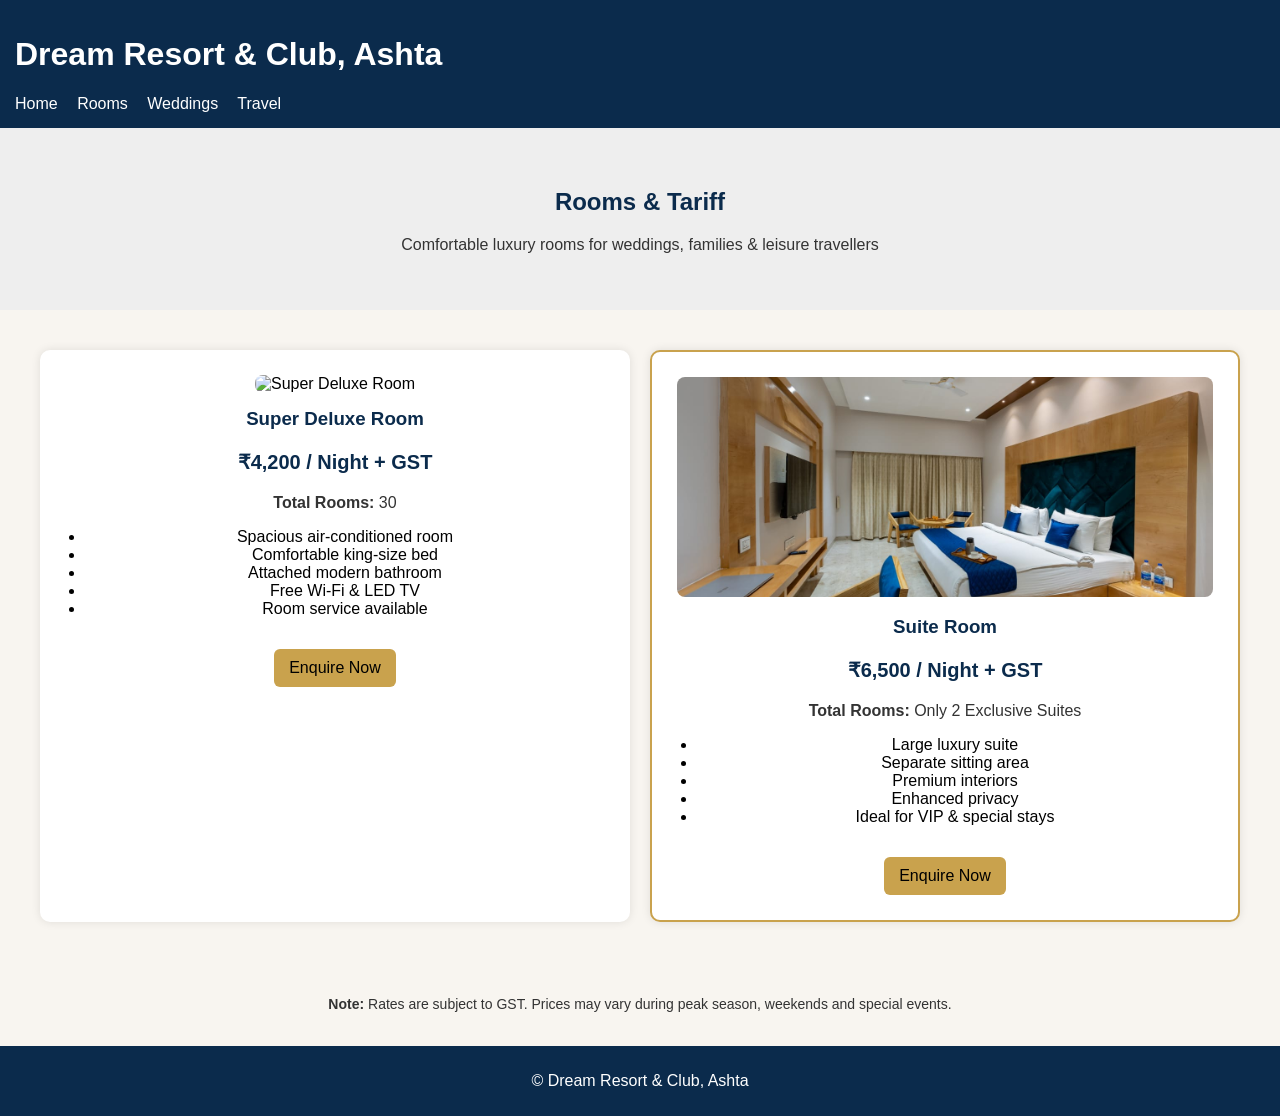
==== rooms.html @ 1f7a646a "Update rooms.html" ====
<!DOCTYPE html>
<html lang="en">

<head>
    <meta charset="UTF-8" />
    <title>Rooms & Tariff | Dream Resort & Club</title>
    <link rel="stylesheet" href="assets/css/style.css" />
</head>

<body>

    <header class="header">
        <h1>Dream Resort & Club, Ashta</h1>
        <nav>
            <a href="index.html">Home</a>
            <a href="rooms.html">Rooms</a>
            <a href="weddings.html">Weddings</a>
            <a href="travel-packages.html">Travel</a>
        </nav>
    </header>

    <section class="page-title">
        <h2>Rooms & Tariff</h2>
        <p>Comfortable luxury rooms for weddings, families & leisure travellers</p>
    </section>

    <section class="rooms-section">

      <!-- Super Deluxe Room -->
<div class="room-card">
  <img src="images/rooms/super-deluxe.jpg" alt="Super Deluxe Room">
  <h3>Super Deluxe Room</h3>
  <p class="price">₹4,200 / Night + GST</p>
  <p><strong>Total Rooms:</strong> 30</p>
  <ul>
    <li>Spacious air-conditioned room</li>
    <li>Comfortable king-size bed</li>
    <li>Attached modern bathroom</li>
    <li>Free Wi-Fi & LED TV</li>
    <li>Room service available</li>
  </ul>
  <a class="btn" href="tel:+919301988004">Enquire Now</a>
</div>

<!-- Suite Room -->
<div class="room-card premium">
    <img src="images/rooms/suite1.jpg" alt="Suite Room">
    <h3>Suite Room</h3>
    <p class="price">₹6,500 / Night + GST</p>
    <p><strong>Total Rooms:</strong> Only 2 Exclusive Suites</p>
    <ul>
        <li>Large luxury suite</li>
        <li>Separate sitting area</li>
        <li>Premium interiors</li>
        <li>Enhanced privacy</li>
        <li>Ideal for VIP & special stays</li>
    </ul>
    <a class="btn" href="tel:+919301988004">Enquire Now</a>
</div> 

    </section>

    <section class="note">
        <p><strong>Note:</strong> Rates are subject to GST. Prices may vary during peak season, weekends and special events.</p>
    </section>

    <footer class="footer">
        <p>© Dream Resort & Club, Ashta</p>
    </footer>

</body>


</html>
---- assets/css/style.css ----
body {
    margin: 0;
    font-family: Arial, sans-serif;
    background: #f8f5f0;
}

.header {
    background: #0b2b4c;
    color: white;
    padding: 15px;
}

.header a {
    color: white;
    margin-right: 15px;
    text-decoration: none;
}

.hero {
    padding: 120px 20px;
    text-align: center;
    color: #fff;

    background-image:
      linear-gradient(rgba(0,0,0,0.55), rgba(0,0,0,0.55)),
      url("../../images/hero.jpg");

    background-size: cover;
    background-position: center;
}

.preview {
    padding: 40px;
    text-align: center;
}

.wedding-section {
    padding: 40px;
    display: grid;
    grid-template-columns: repeat(auto-fit, minmax(300px, 1fr));
    gap: 25px;
}

.wedding-card {
    background: #fff;
    padding: 30px;
    border-radius: 12px;
    box-shadow: 0 0 12px rgba(0, 0, 0, 0.1);
}

.wedding-card.premium {
    border: 2px solid #c9a24d;
}

.contact-cta {
    padding: 30px;
    text-align: center;
    background: #f3f3f3;
}

.card {
    background: white;
    padding: 20px;
    border-radius: 8px;
}

.footer {
    background: #0b2b4c;
    color: white;
    text-align: center;
    padding: 10px;
}

.page-title {
    padding: 40px;
    text-align: center;
    background: #eee;
}

.rooms-section {
    padding: 40px;
    display: grid;
    grid-template-columns: repeat(auto-fit, minmax(280px, 1fr));
    gap: 20px;
}

.room-card {
    background: #fff;
    padding: 25px;
    border-radius: 10px;
    box-shadow: 0 0 10px rgba(0, 0, 0, 0.1);
}

.room-card h3 {
    margin-top: 0;
}

.price {
    font-size: 20px;
    color: #0b2b4c;
    font-weight: bold;
}

.room-card ul {
    padding-left: 20px;
}

.room-card .btn {
    display: inline-block;
    margin-top: 15px;
    background: #c9a24d;
    padding: 10px 15px;
    color: #000;
    text-decoration: none;
    border-radius: 6px;
}

.room-card.premium {
    border: 2px solid #c9a24d;
}

.note {
    padding: 20px;
    text-align: center;
    font-size: 14px;
}

.travel-section {
    padding: 40px;
    display: grid;
    grid-template-columns: repeat(auto-fit, minmax(280px, 1fr));
    gap: 20px;
}

.travel-card {
    background: #fff;
    padding: 25px;
    border-radius: 10px;
    box-shadow: 0 0 10px rgba(0, 0, 0, 0.1);
}

.travel-card.premium {
    border: 2px solid #c9a24d;

}section {
  padding: 60px 20px;
  text-align: center;
}

.subtitle {
  max-width: 800px;
  margin: 10px auto 40px;
  color: #555;
}

.features, .cards {
  display: grid;
  grid-template-columns: repeat(auto-fit, minmax(220px, 1fr));
  gap: 20px;
  max-width: 1100px;
  margin: auto;
}

.feature-box, .card {
  background: #ffffff;
  padding: 25px;
  border-radius: 10px;
  box-shadow: 0 8px 25px rgba(0,0,0,0.08);
}

.rooms-preview,
.wedding-preview {
  background: #f8f8f8;
}

.announcement {
  background: linear-gradient(135deg, #0a1d37, #102c57);
  color: #fff;
}

.contact-cta {
  background: #0a1d37;
  color: #fff;
}

.btn {
  display: inline-block;
  margin-top: 25px;
  padding: 12px 30px;
  background: #0a1d37;
  color: #fff;
  text-decoration: none;
  border-radius: 25px;
}
.room-card img {
  width: 100%;
  height: 220px;
  object-fit: cover;
  border-radius: 8px;
  margin-bottom: 15px;
}
.pool-section {
  background: #f8f8f8;
}

.pool-grid {
  display: grid;
  grid-template-columns: repeat(auto-fit, minmax(240px, 1fr));
  gap: 20px;
  max-width: 1100px;
  margin: auto;
}

.pool-card img {
  width: 100%;
  height: 240px;
  object-fit: cover;
  border-radius: 12px;
  box-shadow: 0 6px 18px rgba(0,0,0,0.12);
}
.lawn-section {
  background: #ffffff;
}

.lawn-grid {
  display: grid;
  grid-template-columns: repeat(auto-fit, minmax(240px, 1fr));
  gap: 20px;
  max-width: 1100px;
  margin: auto;
}

.lawn-grid img {
  width: 100%;
  height: 240px;
  object-fit: cover;
  border-radius: 14px;
  box-shadow: 0 8px 22px rgba(0,0,0,0.15);
  transition: transform 0.3s ease;
}

.lawn-grid img:hover {
  transform: scale(1.05);
}
/* TEXT VISIBILITY FIX */
section h2,
section h3,
section p {
  color: #0b2b4c;
}
/* ===== LUXURY HERO FIX ===== */
.hero {
  padding: 160px 20px;
  text-align: center;
  color: #fff;
  background-image:
    linear-gradient(rgba(0,0,0,0.65), rgba(0,0,0,0.65)),
    url("../../images/hero.jpg");
  background-size: cover;
  background-position: center;
}

.hero h1,
.hero h2,
.hero p {
  color: #ffffff;
  text-shadow: 0 4px 12px rgba(0,0,0,0.6);
}

.hero .btn {
  background: #c9a24d;
  color: #000;
  font-weight: bold;
  margin: 10px;
}
/* ===== TEXT VISIBILITY FIX ===== */
section h2,
section h3 {
  color: #0b2b4c;
}

section p {
  color: #333;
}
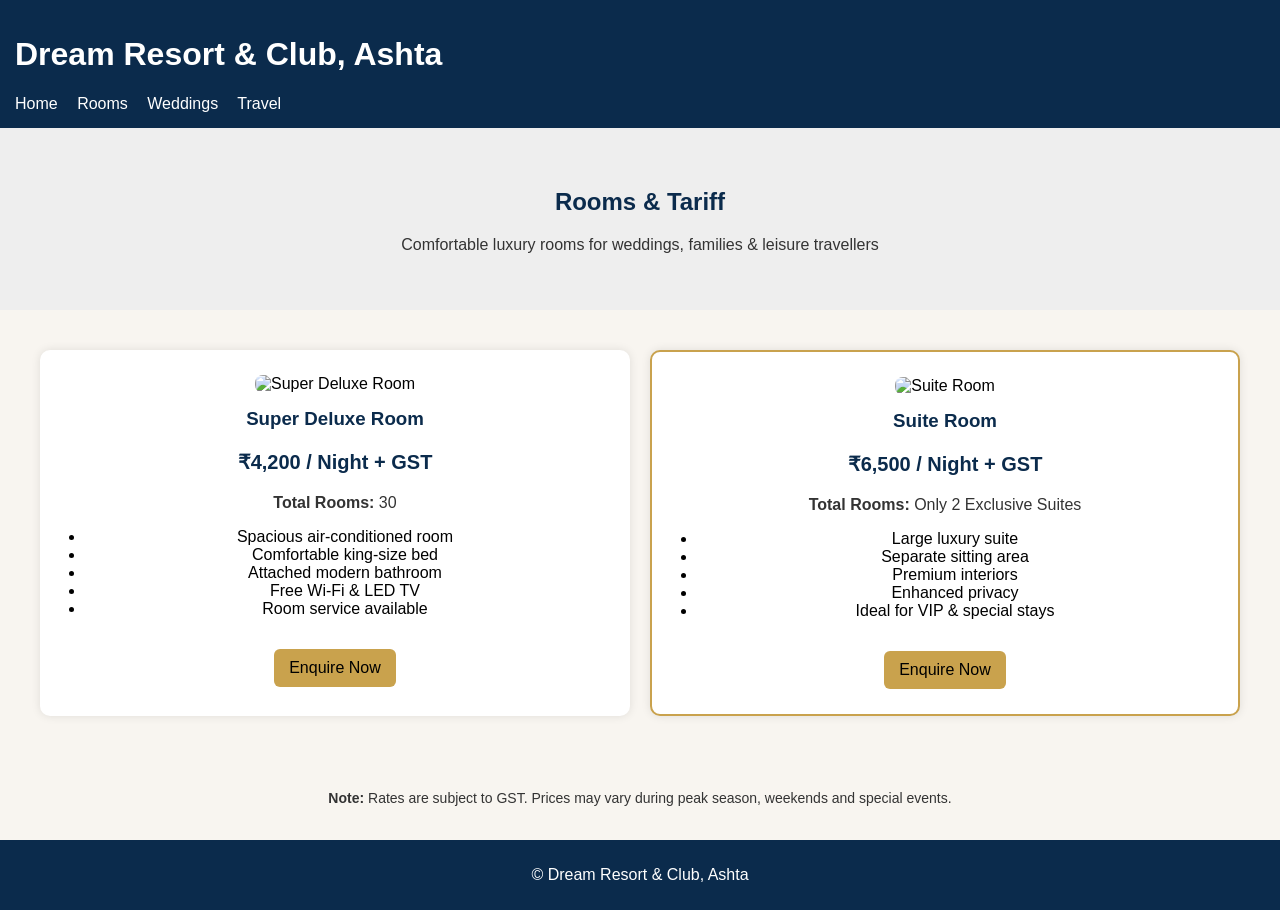
==== commit ad2132f8: "Update rooms.html" ====
--- a/rooms.html
+++ b/rooms.html
@@ -44,19 +44,19 @@
 
 <!-- Suite Room -->
 <div class="room-card premium">
-    <img src="images/rooms/suite1.jpg" alt="Suite Room">
-    <h3>Suite Room</h3>
-    <p class="price">₹6,500 / Night + GST</p>
-    <p><strong>Total Rooms:</strong> Only 2 Exclusive Suites</p>
-    <ul>
-        <li>Large luxury suite</li>
-        <li>Separate sitting area</li>
-        <li>Premium interiors</li>
-        <li>Enhanced privacy</li>
-        <li>Ideal for VIP & special stays</li>
-    </ul>
-    <a class="btn" href="tel:+919301988004">Enquire Now</a>
-</div> 
+  <img src="images/rooms/suite.jpg" alt="Suite Room">
+  <h3>Suite Room</h3>
+  <p class="price">₹6,500 / Night + GST</p>
+  <p><strong>Total Rooms:</strong> Only 2 Exclusive Suites</p>
+  <ul>
+    <li>Large luxury suite</li>
+    <li>Separate sitting area</li>
+    <li>Premium interiors</li>
+    <li>Enhanced privacy</li>
+    <li>Ideal for VIP & special stays</li>
+  </ul>
+  <a class="btn" href="tel:+919301988004">Enquire Now</a>
+</div>
 
     </section>
 
@@ -73,3 +73,4 @@
 
 </html>
 
+
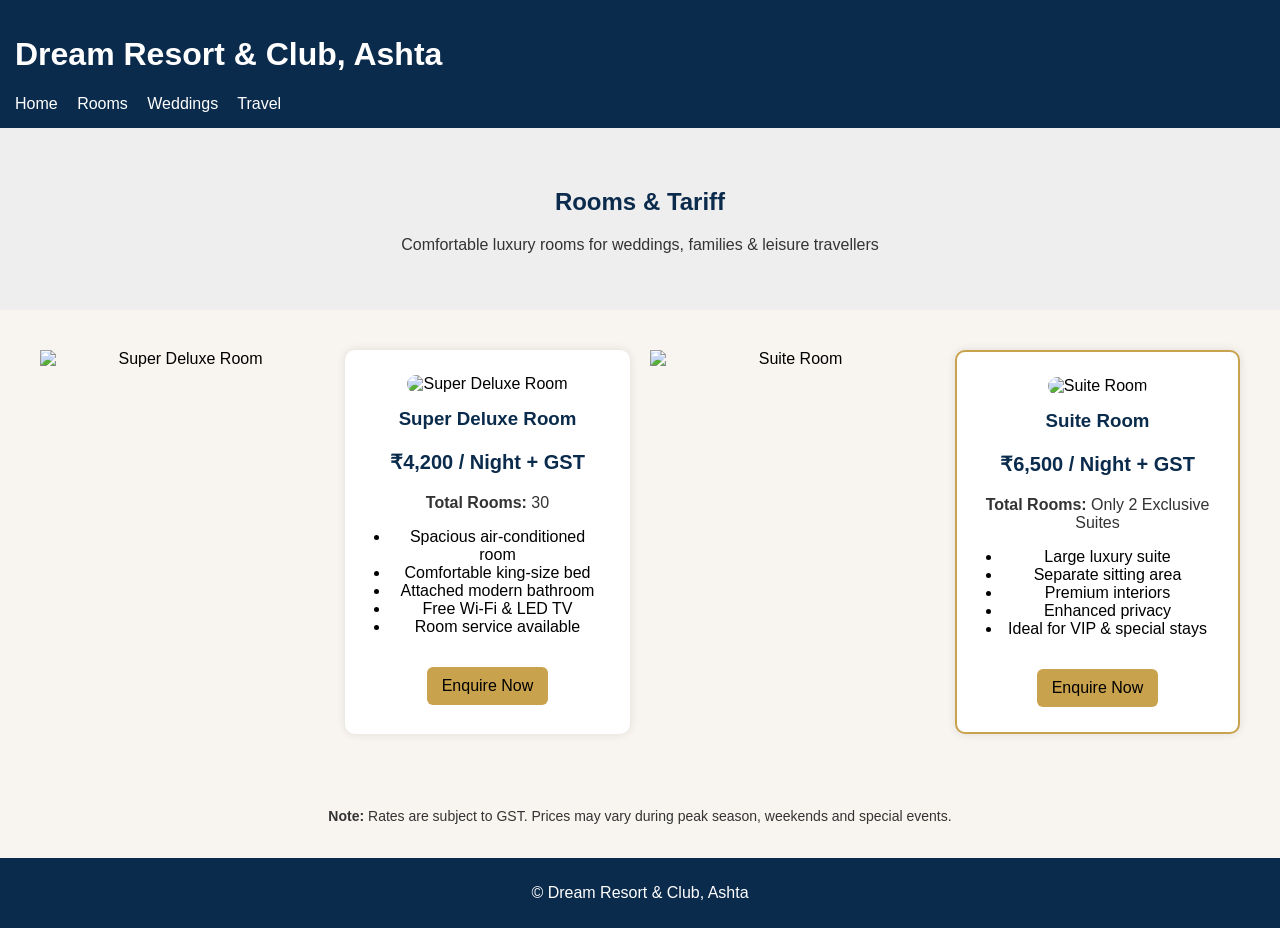
==== commit 56c32e31: "Update rooms.html" ====
--- a/rooms.html
+++ b/rooms.html
@@ -27,6 +27,7 @@
     <section class="rooms-section">
 
       <!-- Super Deluxe Room -->
+        <img src="images/rooms/super-deluxe.jpg" alt="Super Deluxe Room" class="room-img">
 <div class="room-card">
   <img src="images/rooms/super-deluxe.jpg" alt="Super Deluxe Room">
   <h3>Super Deluxe Room</h3>
@@ -43,6 +44,7 @@
 </div>
 
 <!-- Suite Room -->
+        <img src="images/rooms/suite.jpg" alt="Suite Room" class="room-img">
 <div class="room-card premium">
   <img src="images/rooms/suite.jpg" alt="Suite Room">
   <h3>Suite Room</h3>
@@ -74,3 +76,4 @@
 </html>
 
 
+
--- a/assets/css/style.css
+++ b/assets/css/style.css
@@ -282,14 +282,34 @@
 section p {
   color: #333;
 }
-
-
-
-
-
-
-
-
-
-
-
+.room-card img {
+  width: 100%;
+  border-radius: 12px;
+  margin-bottom: 15px;
+}
+.about-section {
+  background: #ffffff;
+  max-width: 1100px;
+  margin: auto;
+}
+
+.about-section p {
+  max-width: 900px;
+  margin: 15px auto;
+  font-size: 17px;
+  line-height: 1.7;
+  color: #333;
+}
+
+
+
+
+
+
+
+
+
+
+
+
+
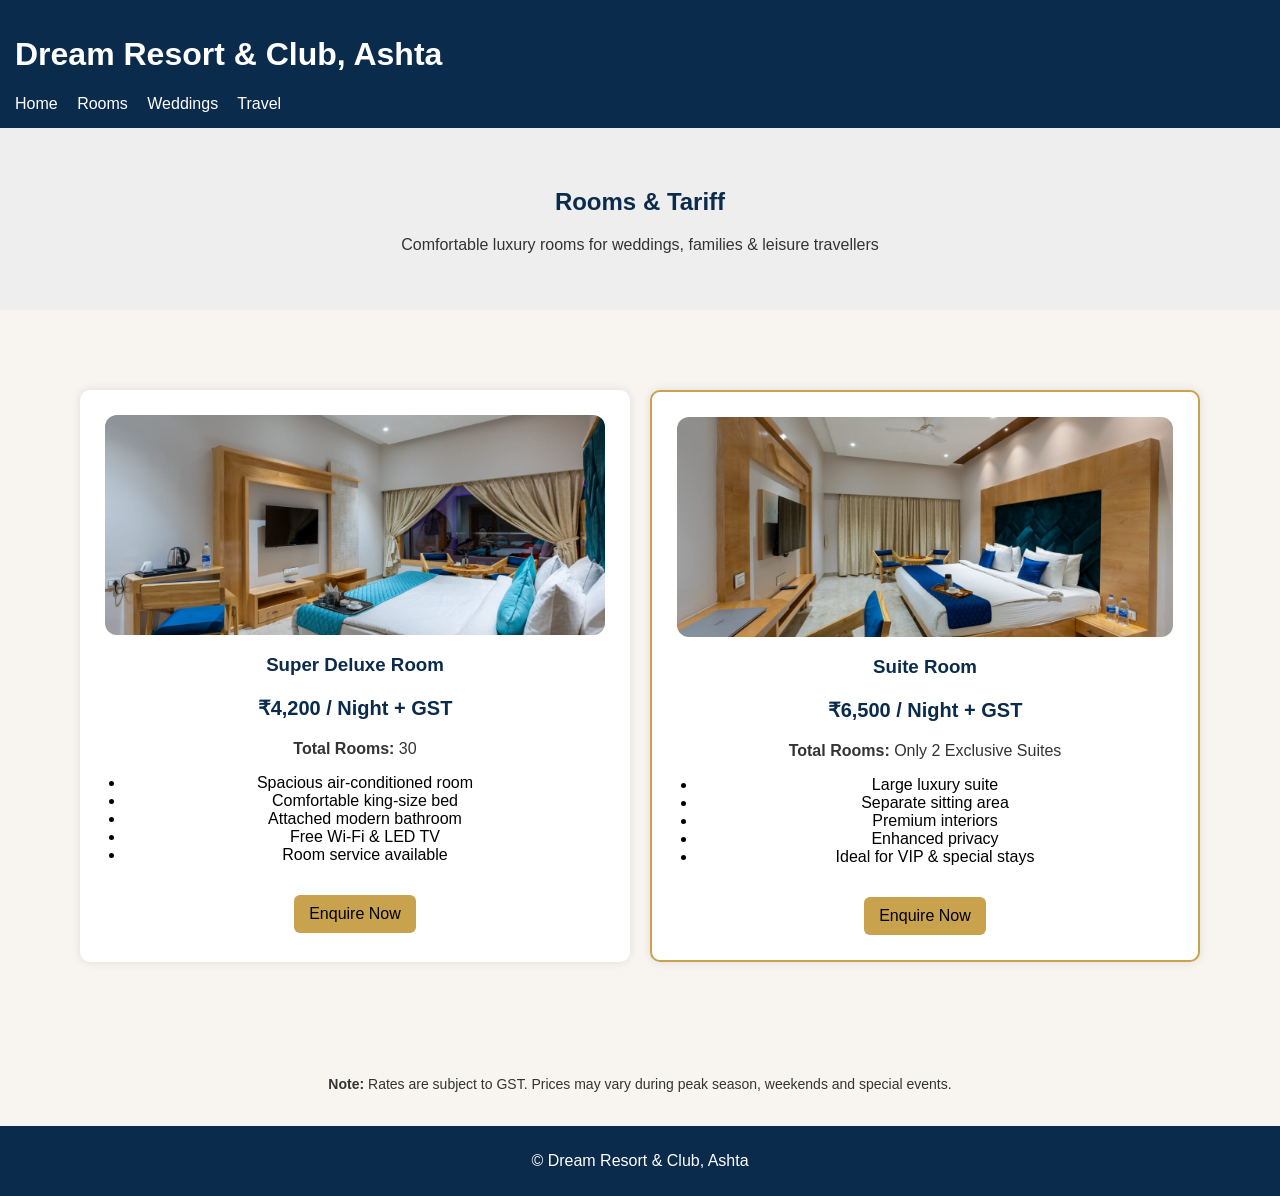
==== commit 75844693: "Update rooms.html" ====
--- a/rooms.html
+++ b/rooms.html
@@ -26,40 +26,44 @@
 
     <section class="rooms-section">
 
-      <!-- Super Deluxe Room -->
-        <img src="images/rooms/super-deluxe.jpg" alt="Super Deluxe Room" class="room-img">
-<div class="room-card">
-  <img src="images/rooms/super-deluxe.jpg" alt="Super Deluxe Room">
-  <h3>Super Deluxe Room</h3>
-  <p class="price">₹4,200 / Night + GST</p>
-  <p><strong>Total Rooms:</strong> 30</p>
-  <ul>
-    <li>Spacious air-conditioned room</li>
-    <li>Comfortable king-size bed</li>
-    <li>Attached modern bathroom</li>
-    <li>Free Wi-Fi & LED TV</li>
-    <li>Room service available</li>
-  </ul>
-  <a class="btn" href="tel:+919301988004">Enquire Now</a>
-</div>
+     <section class="rooms-section">
 
-<!-- Suite Room -->
-        <img src="images/rooms/suite.jpg" alt="Suite Room" class="room-img">
-<div class="room-card premium">
-  <img src="images/rooms/suite.jpg" alt="Suite Room">
-  <h3>Suite Room</h3>
-  <p class="price">₹6,500 / Night + GST</p>
-  <p><strong>Total Rooms:</strong> Only 2 Exclusive Suites</p>
-  <ul>
-    <li>Large luxury suite</li>
-    <li>Separate sitting area</li>
-    <li>Premium interiors</li>
-    <li>Enhanced privacy</li>
-    <li>Ideal for VIP & special stays</li>
-  </ul>
-  <a class="btn" href="tel:+919301988004">Enquire Now</a>
-</div>
+  <!-- Super Deluxe Room -->
+  <div class="room-card">
+    <img src="images/rooms/super-deluxe1.jpg" alt="Super Deluxe Room" class="room-img">
 
+    <h3>Super Deluxe Room</h3>
+    <p class="price">₹4,200 / Night + GST</p>
+    <p><strong>Total Rooms:</strong> 30</p>
+    <ul>
+      <li>Spacious air-conditioned room</li>
+      <li>Comfortable king-size bed</li>
+      <li>Attached modern bathroom</li>
+      <li>Free Wi-Fi & LED TV</li>
+      <li>Room service available</li>
+    </ul>
+    <a class="btn" href="tel:+919301988004">Enquire Now</a>
+  </div>
+
+  <!-- Suite Room -->
+  <div class="room-card premium">
+    <img src="images/rooms/suite1.jpg" alt="Suite Room" class="room-img">
+
+    <h3>Suite Room</h3>
+    <p class="price">₹6,500 / Night + GST</p>
+    <p><strong>Total Rooms:</strong> Only 2 Exclusive Suites</p>
+    <ul>
+      <li>Large luxury suite</li>
+      <li>Separate sitting area</li>
+      <li>Premium interiors</li>
+      <li>Enhanced privacy</li>
+      <li>Ideal for VIP & special stays</li>
+    </ul>
+    <a class="btn" href="tel:+919301988004">Enquire Now</a>
+  </div>
+
+</section>
+ 
     </section>
 
     <section class="note">
@@ -77,3 +81,4 @@
 
 
 
+
--- a/assets/css/style.css
+++ b/assets/css/style.css
@@ -300,16 +300,24 @@
   line-height: 1.7;
   color: #333;
 }
-
-
-
-
-
-
-
-
-
-
-
-
-
+.room-img {
+  width: 100%;
+  height: 220px;
+  object-fit: cover;
+  border-radius: 8px;
+  margin-bottom: 15px;
+}
+
+
+
+
+
+
+
+
+
+
+
+
+
+
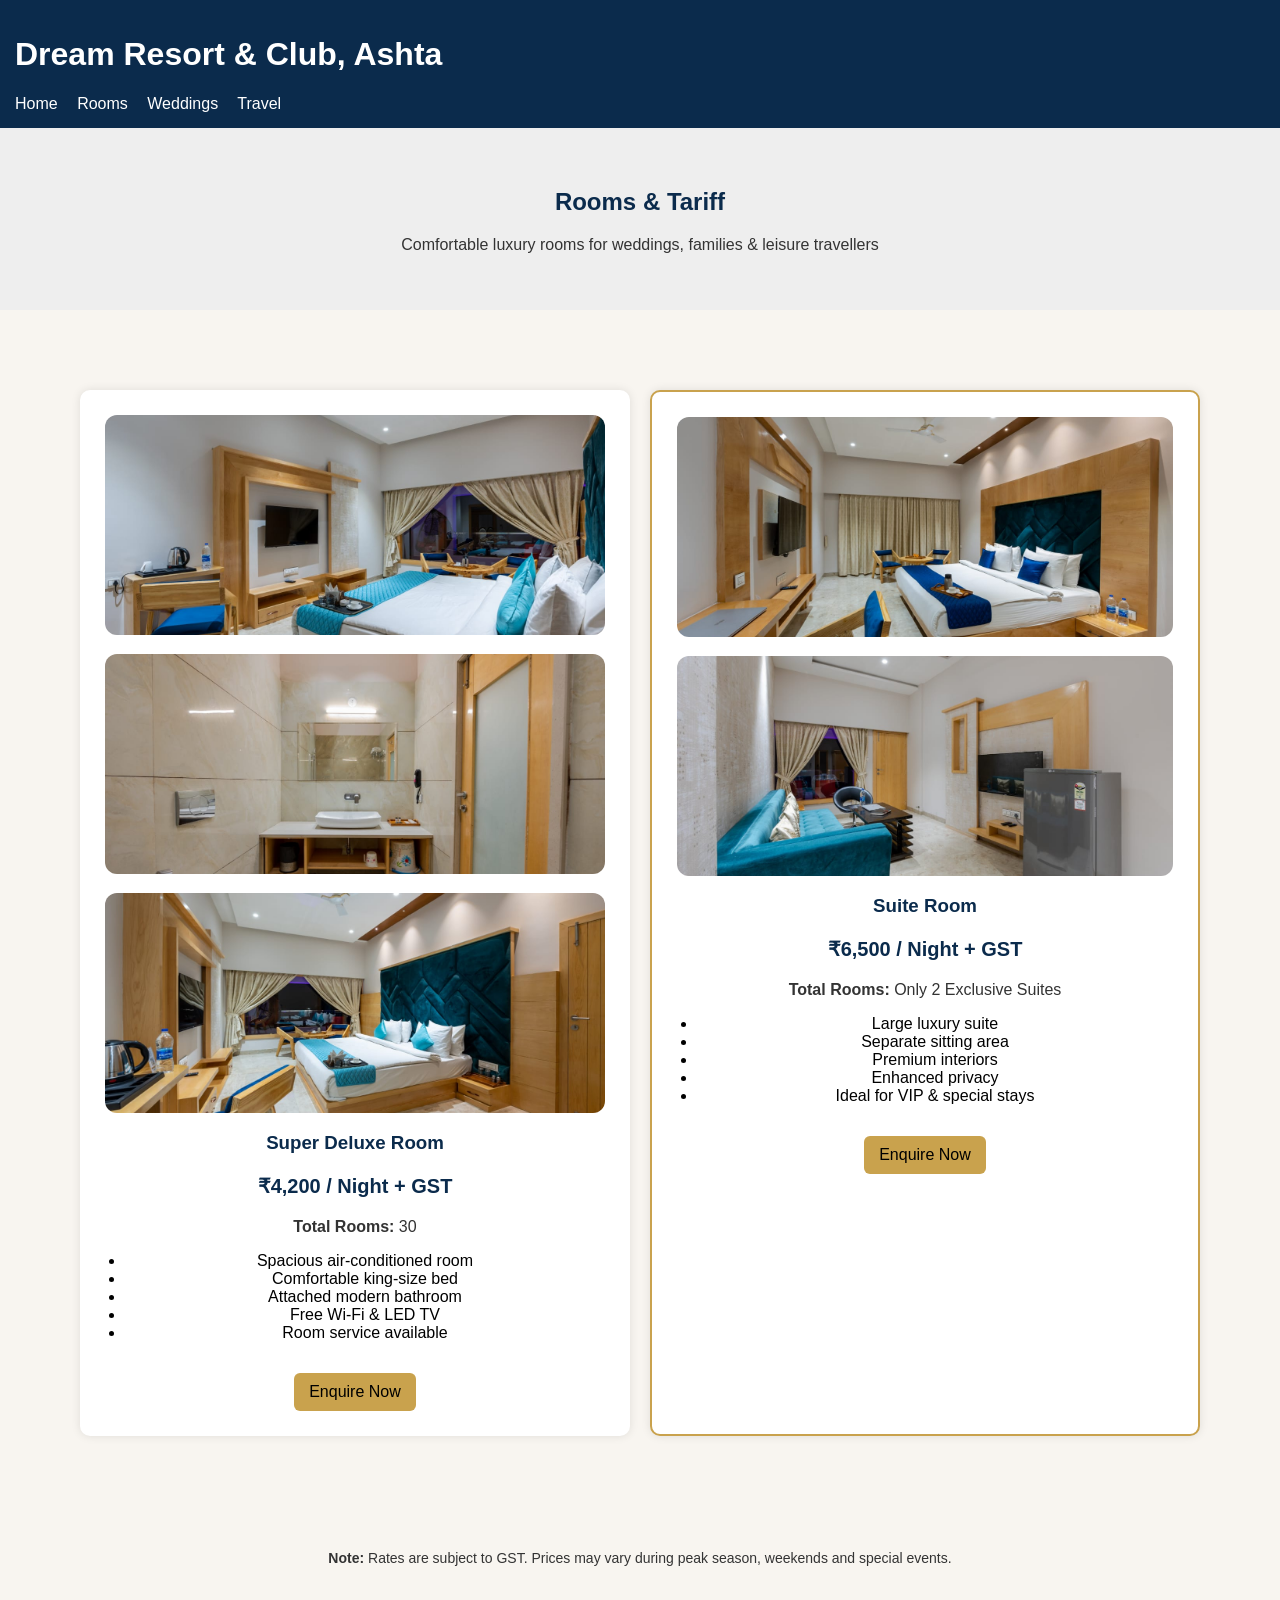
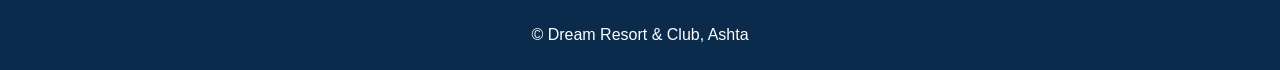
==== commit 9db35f07: "Update rooms.html" ====
--- a/rooms.html
+++ b/rooms.html
@@ -30,37 +30,44 @@
 
   <!-- Super Deluxe Room -->
   <div class="room-card">
-    <img src="images/rooms/super-deluxe1.jpg" alt="Super Deluxe Room" class="room-img">
+  <div class="room-slider">
+    <img src="images/rooms/super-deluxe1.jpg">
+    <img src="images/rooms/super-deluxe2.jpg">
+    <img src="images/rooms/super-deluxe3.jpg">
+  </div>
 
-    <h3>Super Deluxe Room</h3>
-    <p class="price">₹4,200 / Night + GST</p>
-    <p><strong>Total Rooms:</strong> 30</p>
-    <ul>
-      <li>Spacious air-conditioned room</li>
-      <li>Comfortable king-size bed</li>
-      <li>Attached modern bathroom</li>
-      <li>Free Wi-Fi & LED TV</li>
-      <li>Room service available</li>
-    </ul>
-    <a class="btn" href="tel:+919301988004">Enquire Now</a>
-  </div>
+  <h3>Super Deluxe Room</h3>
+  <p class="price">₹4,200 / Night + GST</p>
+  <p><strong>Total Rooms:</strong> 30</p>
+  <ul>
+    <li>Spacious air-conditioned room</li>
+    <li>Comfortable king-size bed</li>
+    <li>Attached modern bathroom</li>
+    <li>Free Wi-Fi & LED TV</li>
+    <li>Room service available</li>
+  </ul>
+  <a class="btn" href="tel:+919301988004">Enquire Now</a>
+</div>
 
   <!-- Suite Room -->
   <div class="room-card premium">
-    <img src="images/rooms/suite1.jpg" alt="Suite Room" class="room-img">
+  <div class="room-slider">
+    <img src="images/rooms/suite1.jpg">
+    <img src="images/rooms/suite2.jpg">
+  </div>
 
-    <h3>Suite Room</h3>
-    <p class="price">₹6,500 / Night + GST</p>
-    <p><strong>Total Rooms:</strong> Only 2 Exclusive Suites</p>
-    <ul>
-      <li>Large luxury suite</li>
-      <li>Separate sitting area</li>
-      <li>Premium interiors</li>
-      <li>Enhanced privacy</li>
-      <li>Ideal for VIP & special stays</li>
-    </ul>
-    <a class="btn" href="tel:+919301988004">Enquire Now</a>
-  </div>
+  <h3>Suite Room</h3>
+  <p class="price">₹6,500 / Night + GST</p>
+  <p><strong>Total Rooms:</strong> Only 2 Exclusive Suites</p>
+  <ul>
+    <li>Large luxury suite</li>
+    <li>Separate sitting area</li>
+    <li>Premium interiors</li>
+    <li>Enhanced privacy</li>
+    <li>Ideal for VIP & special stays</li>
+  </ul>
+  <a class="btn" href="tel:+919301988004">Enquire Now</a>
+</div>
 
 </section>
  
@@ -82,3 +89,4 @@
 
 
 
+
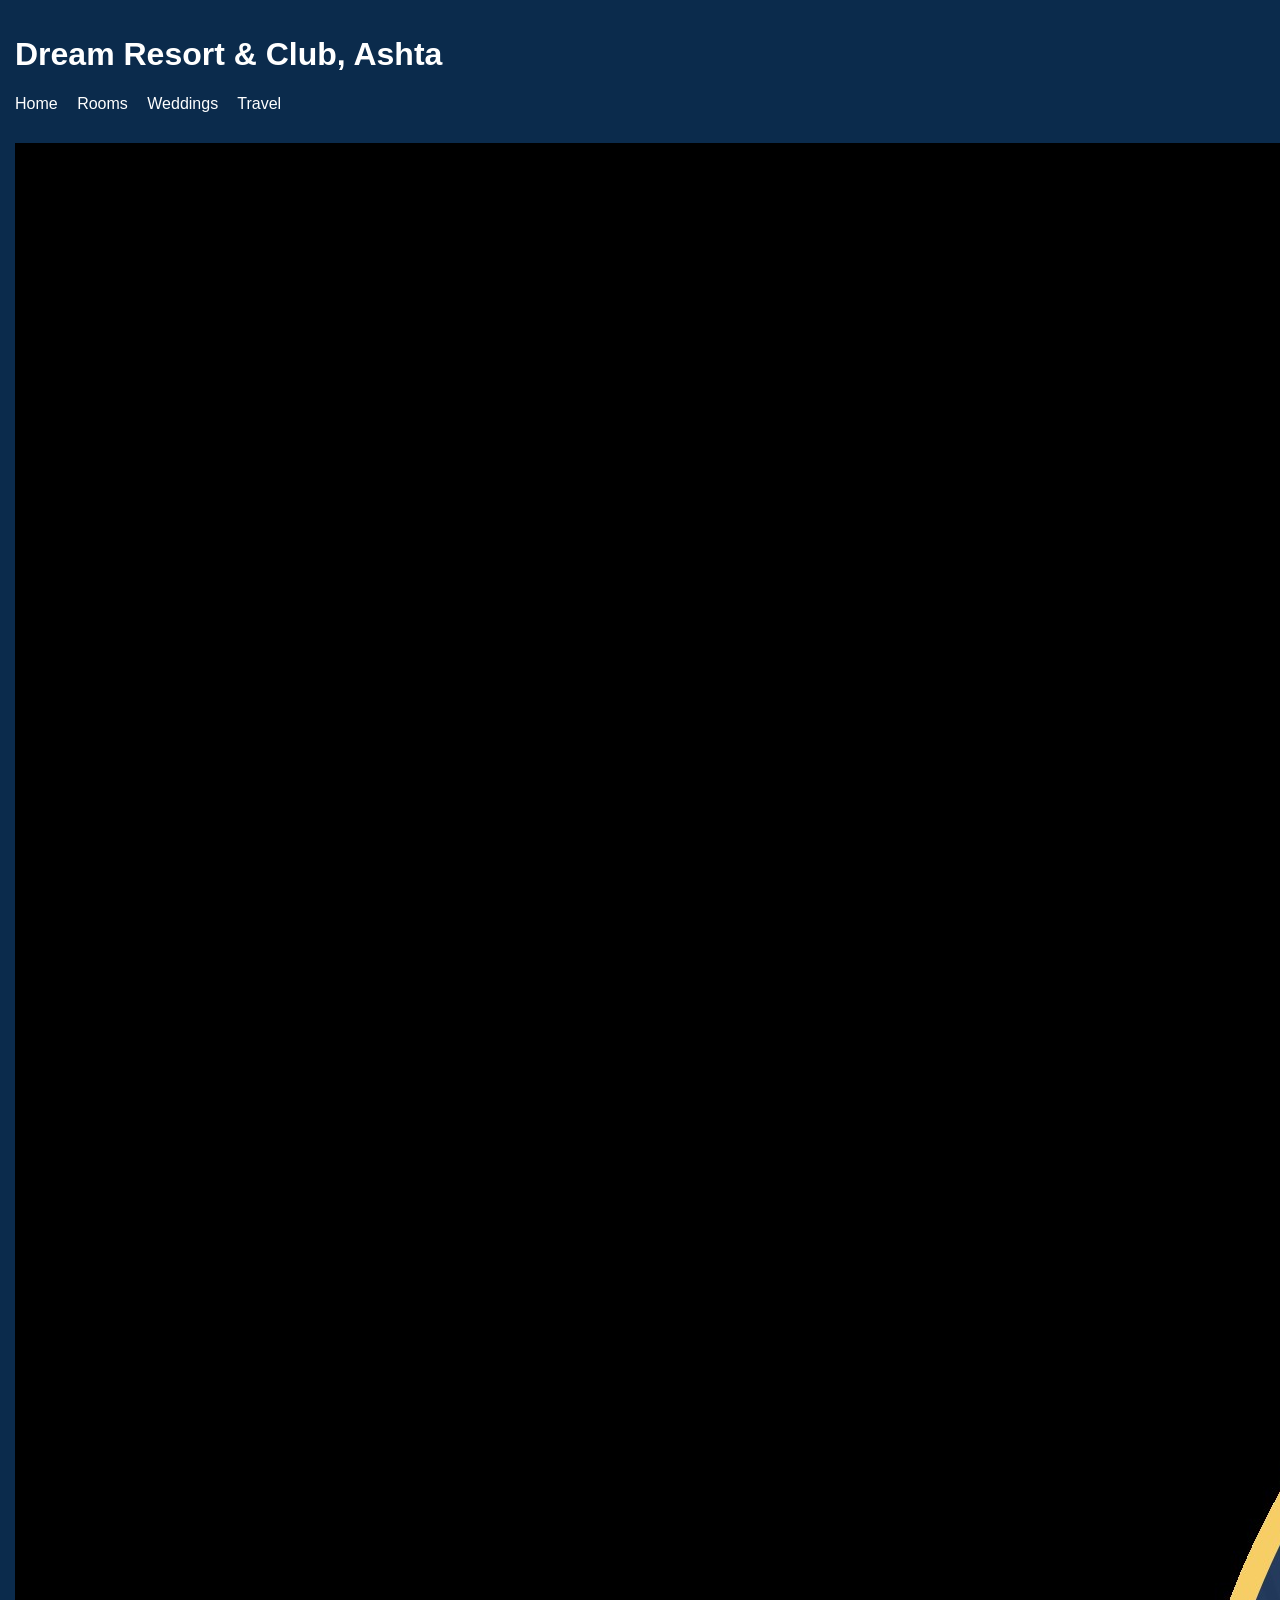
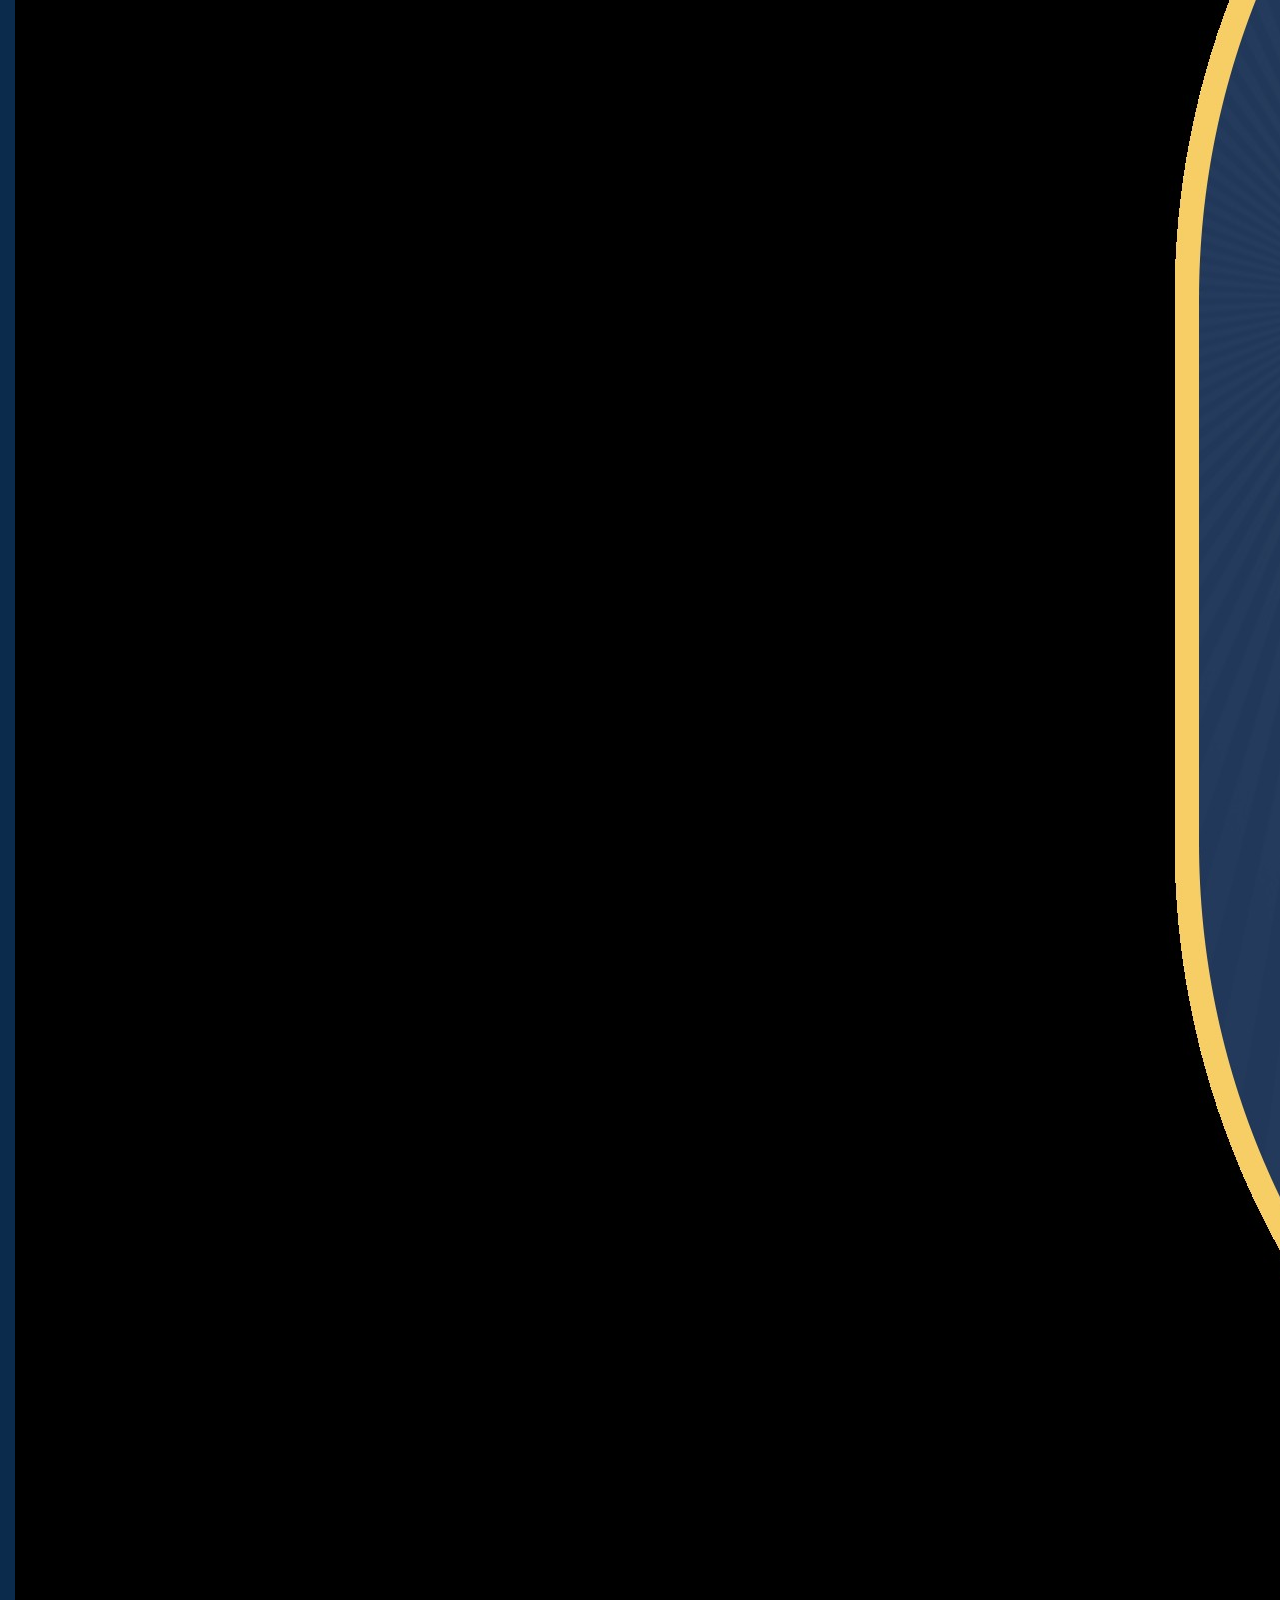
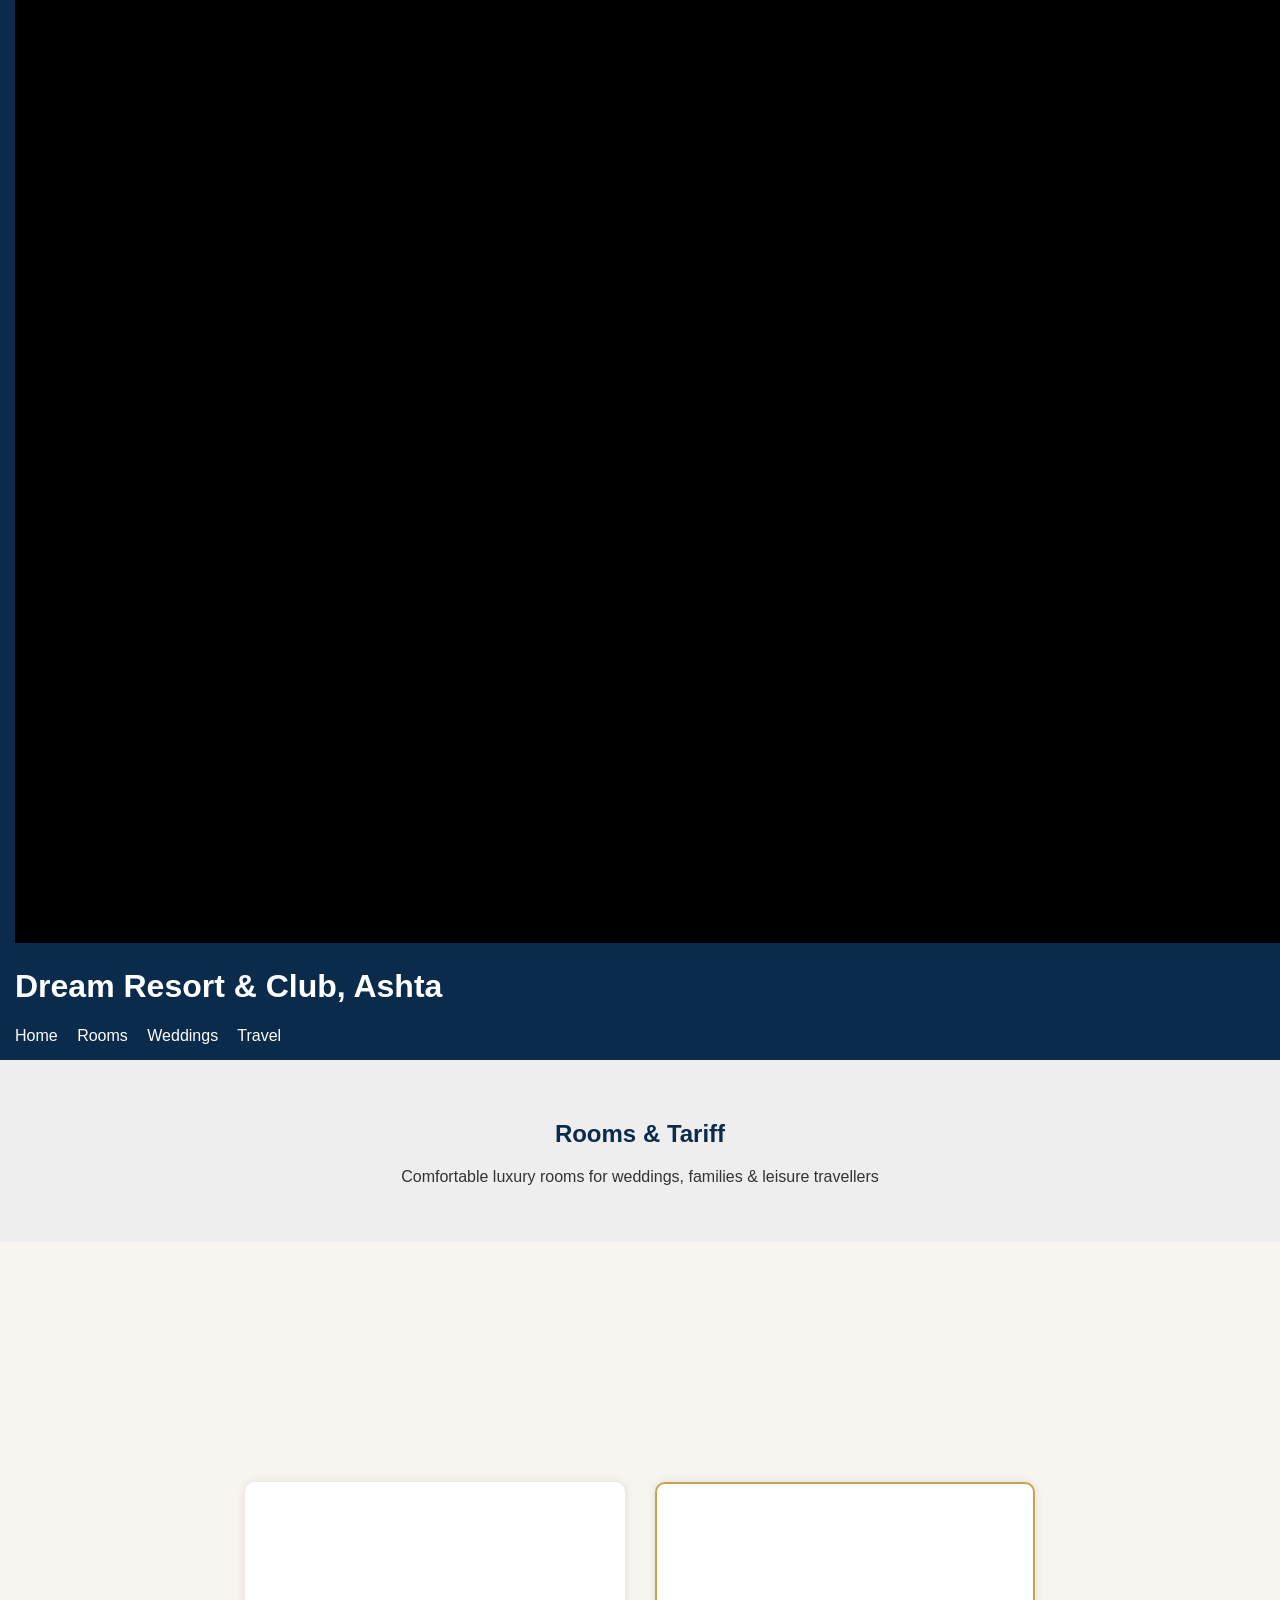
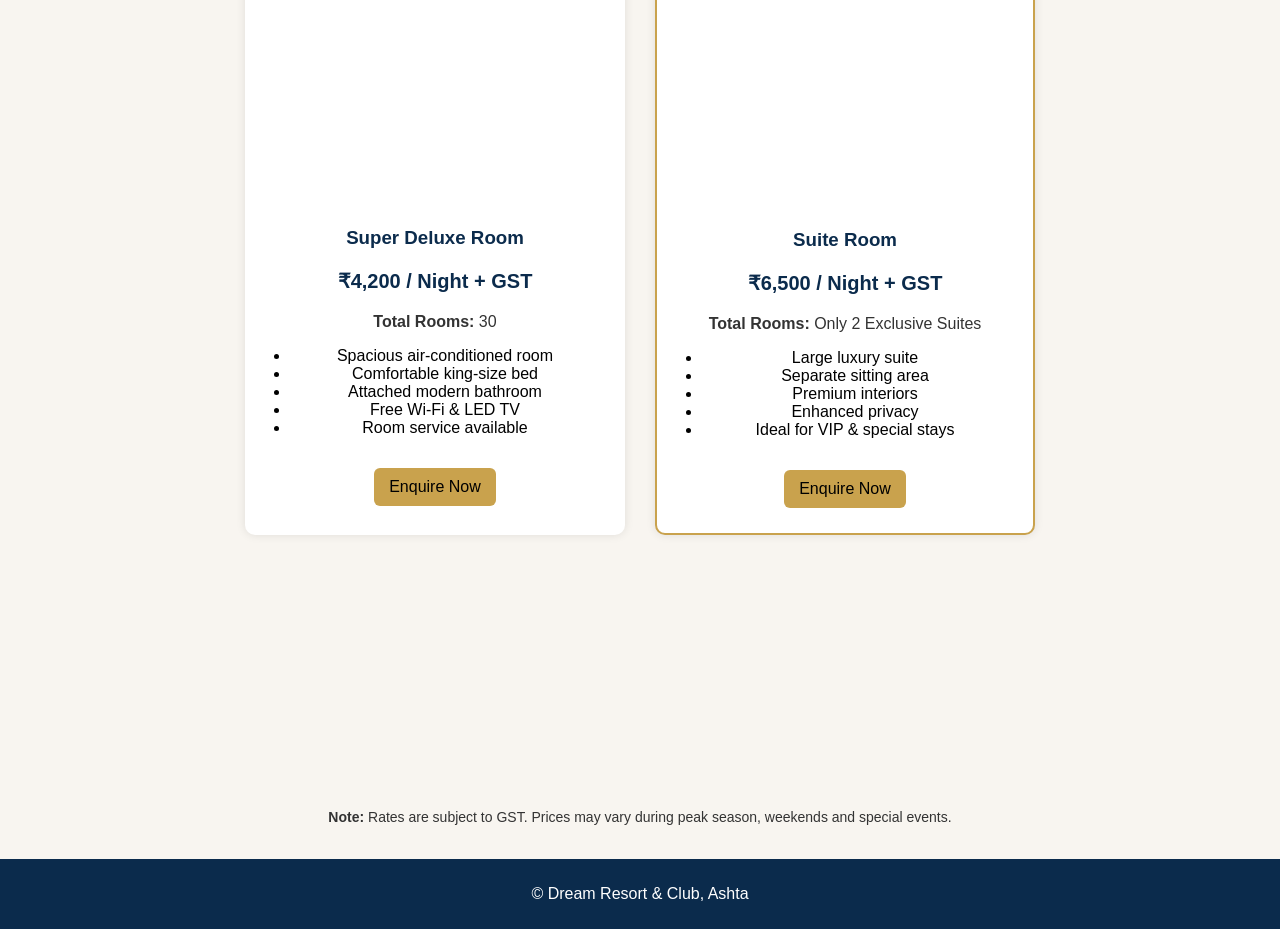
==== commit 4c4e1919: "Update rooms.html" ====
--- a/rooms.html
+++ b/rooms.html
@@ -18,6 +18,19 @@
             <a href="travel-packages.html">Travel</a>
         </nav>
     </header>
+<header class="header">
+  <div class="header-inner">
+    <img src="assets/logo.png" alt="Dream Resort Logo" class="logo">
+    <h1>Dream Resort & Club, Ashta</h1>
+  </div>
+
+  <nav>
+    <a href="index.html">Home</a>
+    <a href="rooms.html">Rooms</a>
+    <a href="weddings.html">Weddings</a>
+    <a href="travel-packages.html">Travel</a>
+  </nav>
+</header>
 
     <section class="page-title">
         <h2>Rooms & Tariff</h2>
@@ -90,3 +103,4 @@
 
 
 
+
--- a/assets/css/style.css
+++ b/assets/css/style.css
@@ -78,10 +78,10 @@
 }
 
 .rooms-section {
-    padding: 40px;
+    padding: 60px 20px;
     display: grid;
-    grid-template-columns: repeat(auto-fit, minmax(280px, 1fr));
-    gap: 20px;
+    grid-template-columns: repeat(auto-fit, minmax(380px, 1fr));
+    gap: 30px;
 }
 
 .room-card {
@@ -307,17 +307,71 @@
   border-radius: 8px;
   margin-bottom: 15px;
 }
-
-
-
-
-
-
-
-
-
-
-
-
-
-
+.room-slider {
+  width: 100%;
+  height: 300px;
+  position: relative;
+  overflow: hidden;
+  border-radius: 12px;
+  margin-bottom: 20px;
+}
+
+.room-slider img {
+  width: 100%;
+  height: 100%;
+  object-fit: cover;
+  position: absolute;
+  opacity: 0;
+  animation: slide 9s infinite;
+}
+
+.room-slider img:nth-child(1) { animation-delay: 0s; }
+.room-slider img:nth-child(2) { animation-delay: 3s; }
+.room-slider img:nth-child(3) { animation-delay: 6s; }
+
+@keyframes slide {
+  0% { opacity: 0; }
+  10% { opacity: 1; }
+  30% { opacity: 1; }
+  40% { opacity: 0; }
+  100% { opacity: 0; }
+}
+/* Premium Hover Effect */
+.room-card {
+  transition: 0.3s ease;
+}
+
+.room-card:hover {
+  transform: translateY(-8px);
+  box-shadow: 0 20px 40px rgba(0,0,0,0.15);
+}
+.room-card img {
+  width: 100%;
+  height: 250px;
+  object-fit: cover;
+  border-radius: 12px;
+  margin-bottom: 15px;
+}
+.rooms-section {
+  max-width: 1200px;
+  margin: 60px auto;
+}
+
+
+
+
+
+
+
+
+
+
+
+
+
+
+
+
+
+
+
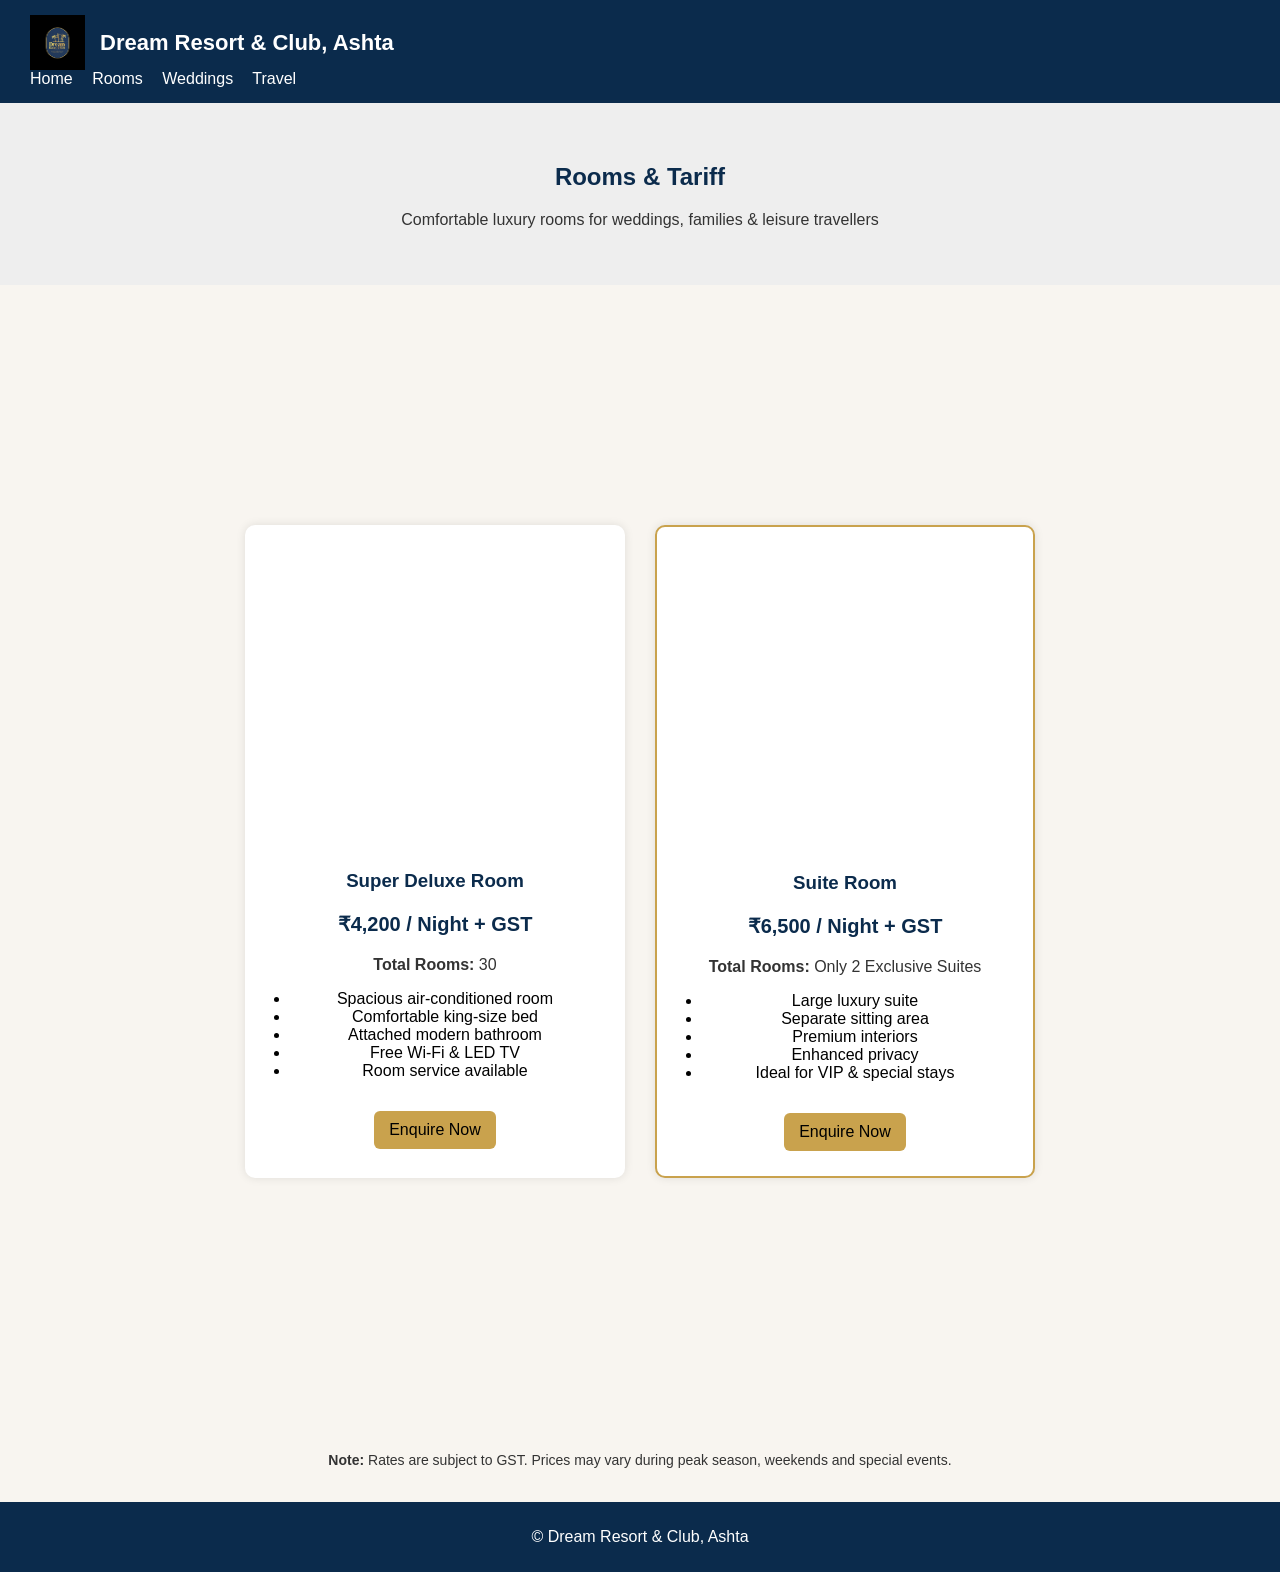
==== commit 556a18ca: "Update rooms.html" ====
--- a/rooms.html
+++ b/rooms.html
@@ -9,15 +9,6 @@
 
 <body>
 
-    <header class="header">
-        <h1>Dream Resort & Club, Ashta</h1>
-        <nav>
-            <a href="index.html">Home</a>
-            <a href="rooms.html">Rooms</a>
-            <a href="weddings.html">Weddings</a>
-            <a href="travel-packages.html">Travel</a>
-        </nav>
-    </header>
 <header class="header">
   <div class="header-inner">
     <img src="assets/logo.png" alt="Dream Resort Logo" class="logo">
@@ -104,3 +95,4 @@
 
 
 
+
--- a/assets/css/style.css
+++ b/assets/css/style.css
@@ -356,22 +356,45 @@
   max-width: 1200px;
   margin: 60px auto;
 }
-
-
-
-
-
-
-
-
-
-
-
-
-
-
-
-
-
-
-
+.header {
+  background: #0b2b4c;
+  padding: 15px 30px;
+}
+
+.header-inner {
+  display: flex;
+  align-items: center;
+  gap: 15px;
+}
+
+.logo {
+  height: 55px;
+  width: auto;
+  display: block;
+}
+
+.header h1 {
+  color: #fff;
+  font-size: 22px;
+  margin: 0;
+}
+
+
+
+
+
+
+
+
+
+
+
+
+
+
+
+
+
+
+
+
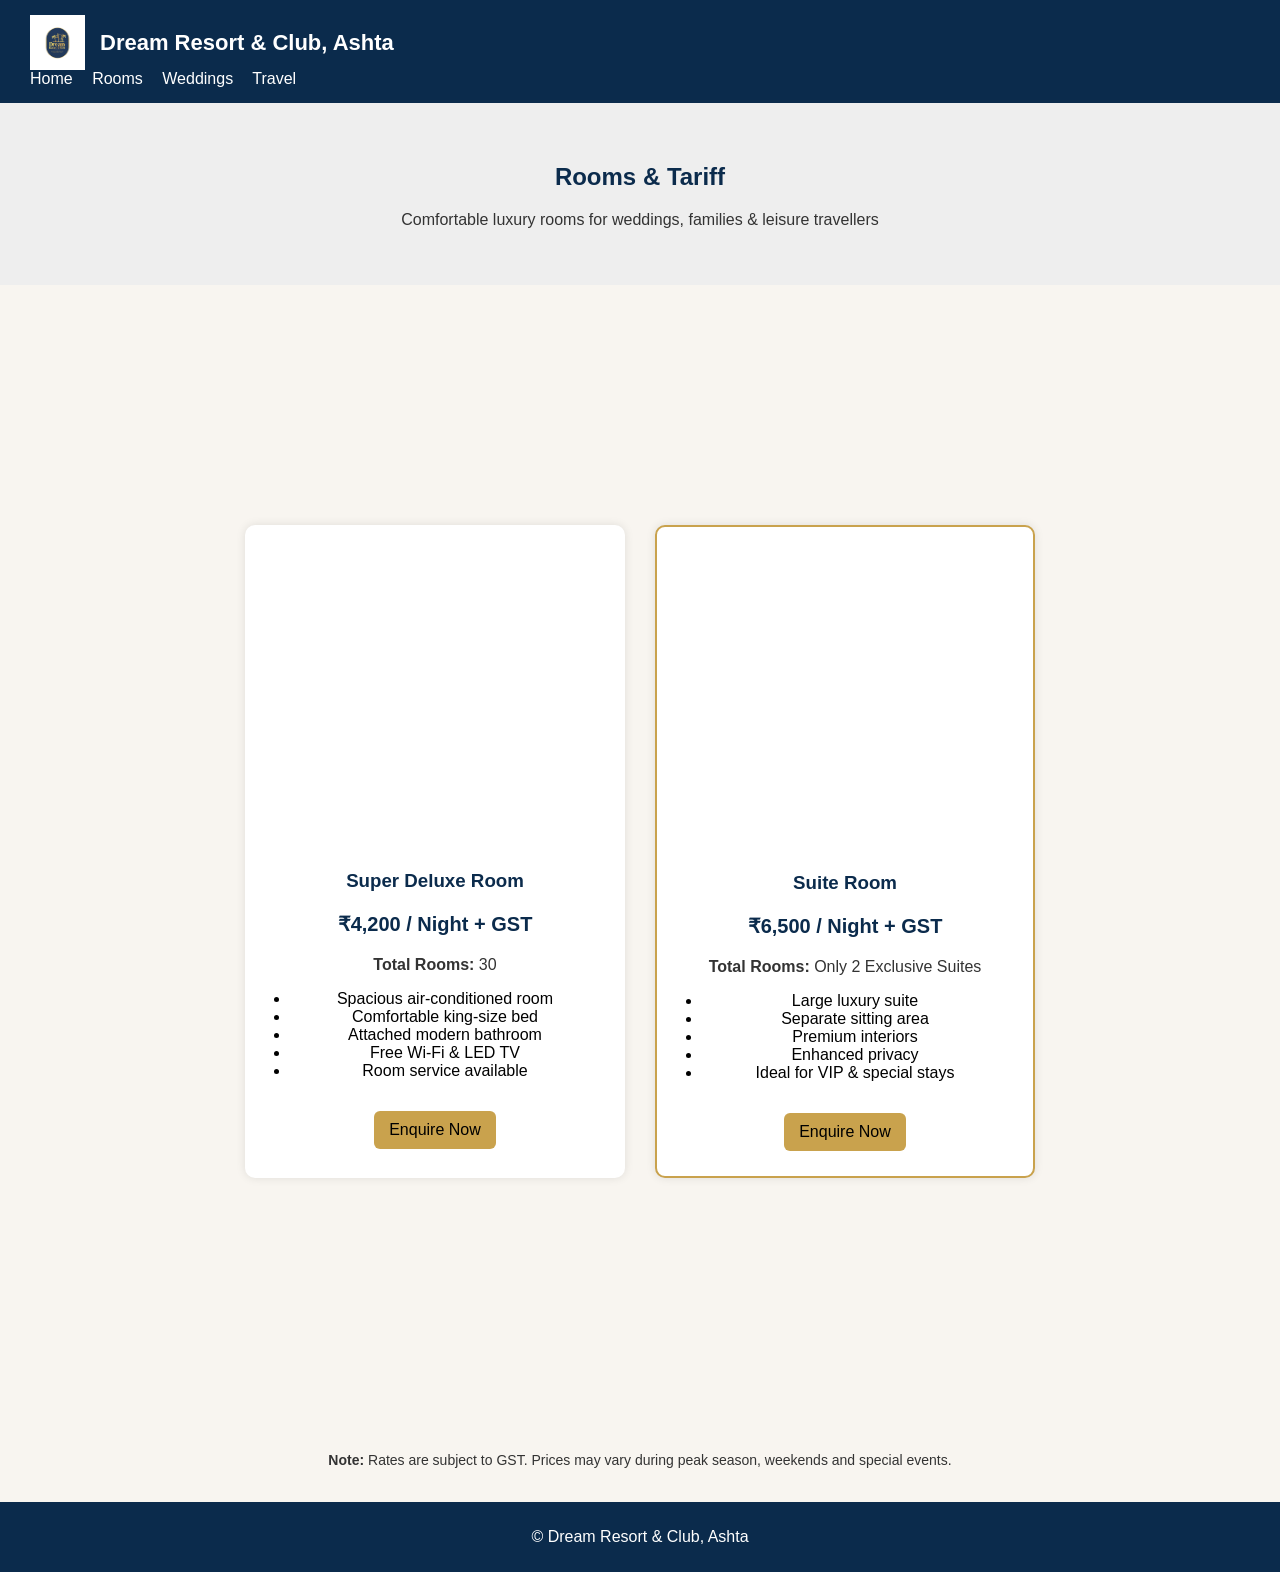
==== commit 8058e114: "Update rooms.html" ====
--- a/rooms.html
+++ b/rooms.html
@@ -11,7 +11,7 @@
 
 <header class="header">
   <div class="header-inner">
-    <img src="assets/logo.png" alt="Dream Resort Logo" class="logo">
+    <img src="/assets/logo-new.png" alt="Dream Resort Logo" class="logo">
     <h1>Dream Resort & Club, Ashta</h1>
   </div>
 
@@ -96,3 +96,4 @@
 
 
 
+
--- a/assets/css/style.css
+++ b/assets/css/style.css
@@ -378,23 +378,625 @@
   font-size: 22px;
   margin: 0;
 }
-
-
-
-
-
-
-
-
-
-
-
-
-
-
-
-
-
-
-
-
+.luxury-pool {
+  height: 520px;
+  background:
+    linear-gradient(rgba(0,0,0,0.75), rgba(0,0,0,0.75)),
+    url("../../images/pool/pool1.jpg");
+  background-size: cover;
+  background-position: center;
+  display: flex;
+  align-items: center;
+  justify-content: center;
+  text-align: center;
+  color: #fff;
+}
+
+.pool-content {
+  max-width: 700px;
+}
+
+.luxury-pool h2 {
+  font-size: 36px;
+  margin-bottom: 15px;
+}
+
+.luxury-pool p {
+  font-size: 18px;
+  line-height: 1.6;
+  margin-bottom: 20px;
+}
+/* Pool Text Shadow Fix */
+.luxury-pool h2,
+.luxury-pool p {
+  text-shadow: 0 4px 12px rgba(0,0,0,0.8);
+}
+.luxury-pool .subtitle {
+  color: #ffffff;
+  text-shadow: 0 4px 12px rgba(0,0,0,0.8);
+}
+.luxury-pool h2 {
+  color: #ffffff;
+  text-shadow: 0 3px 10px rgba(0,0,0,0.7);
+}
+
+.luxury-pool p,
+.luxury-pool .subtitle {
+  color: #ffffff !important;
+  font-weight: 500;
+  text-shadow: 0 2px 8px rgba(0,0,0,0.6);
+}
+background:
+  linear-gradient(rgba(0,0,0,0.8), rgba(0,0,0,0.8)),
+  url("../../images/pool/pool1.jpg");
+.announcement {
+  background: #ffffff;
+  padding: 80px 20px;
+  text-align: center;
+}
+
+.announcement h2 {
+  color: #0b2b4c;
+  font-size: 32px;
+  margin-bottom: 15px;
+}
+
+.announcement p {
+  color: #333;
+  font-size: 18px;
+  line-height: 1.6;
+}
+.contact-cta {
+  background: #0b2b4c;
+  color: #fff;
+  padding: 70px 20px;
+  text-align: center;
+}
+
+.contact-cta h2 {
+  font-size: 28px;
+  margin-bottom: 10px;
+}
+
+.contact-cta p {
+  color: #fff;
+}
+/* ===== FIX: Pool Section Overlay Control ===== */
+
+.luxury-pool {
+  position: relative;
+  z-index: 1;
+  overflow: hidden;
+}
+
+.announcement {
+  background: #ffffff;
+  color: #0b2b4c;
+  padding: 80px 20px;
+  text-align: center;
+  position: relative;
+  z-index: 2;
+}
+
+.contact-cta {
+  background: #0a1d37;
+  color: #ffffff;
+  padding: 60px 20px;
+  text-align: center;
+  position: relative;
+  z-index: 3;
+}
+.wedding-video {
+  padding: 80px 20px;
+  text-align: center;
+  background: #ffffff;
+}
+
+.wedding-vid {
+  width: 100%;
+  max-width: 1000px;
+  border-radius: 15px;
+  margin: 30px auto;
+  box-shadow: 0 20px 40px rgba(0,0,0,0.2);
+}
+.banquet-section {
+  padding: 80px 20px;
+  background: #f8f8f8;
+  text-align: center;
+}
+.video-wrapper {
+  max-width: 900px;
+  margin: 30px auto;
+  aspect-ratio: 16 / 9;
+}
+
+.video-wrapper iframe {
+  width: 100%;
+  height: 100%;
+  border-radius: 15px;
+}
+/* Banquet & Restaurant Section */
+.banquet-section {
+  padding: 70px 20px;
+  text-align: center;
+  background: #f9f9f9;
+}
+
+.banquet-section .cards {
+  display: grid;
+  grid-template-columns: repeat(auto-fit, minmax(320px, 1fr));
+  gap: 30px;
+  max-width: 1200px;
+  margin: 40px auto 0;
+}
+
+.gallery-img {
+  width: 100%;
+  height: 320px;
+  object-fit: cover;
+  border-radius: 15px;
+  box-shadow: 0 15px 35px rgba(0,0,0,0.15);
+  transition: transform 0.4s ease, box-shadow 0.4s ease;
+}
+
+.gallery-img:hover {
+  transform: scale(1.05);
+  box-shadow: 0 20px 45px rgba(0,0,0,0.25);
+}
+/* Lawn Gallery */
+.lawn-gallery {
+  display: grid;
+  grid-template-columns: repeat(auto-fit, minmax(320px, 1fr));
+  gap: 30px;
+  max-width: 1200px;
+  margin: 40px auto;
+}
+.whatsapp-float {
+  position: fixed;
+  width: 60px;
+  height: 60px;
+  bottom: 25px;
+  right: 25px;
+  background: #25D366;
+  color: #fff;
+  border-radius: 50%;
+  text-align: center;
+  font-size: 28px;
+  line-height: 60px;
+  box-shadow: 0 6px 20px rgba(0,0,0,0.3);
+  z-index: 9999;
+  text-decoration: none;
+  transition: 0.3s;
+}
+
+.whatsapp-float:hover {
+  transform: scale(1.1);
+}
+.whatsapp-float {
+  position: fixed;
+  width: 60px;
+  height: 60px;
+  bottom: 25px;
+  right: 25px;
+  background-color: #25D366;
+  color: #fff;
+  border-radius: 50%;
+  text-align: center;
+  font-size: 28px;
+  line-height: 60px;
+  box-shadow: 0 8px 25px rgba(0,0,0,0.25);
+  z-index: 999;
+  transition: 0.3s ease;
+}
+
+.whatsapp-float:hover {
+  transform: scale(1.1);
+}
+.popup-overlay {
+  position: fixed;
+  top: 0;
+  left: 0;
+  width: 100%;
+  height: 100%;
+  background: rgba(0,0,0,0.6);
+  display: none;
+  justify-content: center;
+  align-items: center;
+  z-index: 1000;
+}
+
+.popup-box {
+  background: #fff;
+  padding: 30px;
+  width: 90%;
+  max-width: 400px;
+  border-radius: 12px;
+  position: relative;
+  box-shadow: 0 15px 40px rgba(0,0,0,0.3);
+}
+
+.popup-box h2 {
+  margin-bottom: 20px;
+}
+
+.popup-box input,
+.popup-box textarea {
+  width: 100%;
+  padding: 10px;
+  margin-bottom: 12px;
+  border: 1px solid #ddd;
+  border-radius: 6px;
+}
+
+.close-btn {
+  position: absolute;
+  top: 10px;
+  right: 15px;
+  font-size: 22px;
+  cursor: pointer;
+}
+.booknow-wrapper {
+  text-align: center;
+  margin: 60px 0;
+}
+
+.book-btn {
+  padding: 18px 45px;
+  font-size: 18px;
+  border-radius: 40px;
+}
+.book-btn {
+  background: #0b2b4c;
+  color: #fff;
+  box-shadow: 0 8px 25px rgba(0,0,0,0.25);
+  transition: 0.3s ease;
+}
+
+.book-btn:hover {
+  transform: scale(1.08);
+}
+/* ===== Wedding Slider Clean Version ===== */
+
+.wedding-slider-section {
+  padding: 60px 20px;
+  text-align: center;
+  background: #f8f5f0;
+}
+
+.wedding-slider {
+  position: relative;
+  max-width: 900px;
+  margin: 30px auto;
+  overflow: hidden;
+  border-radius: 15px;
+  border: 3px solid #c9a24d;
+}
+
+/* Track */
+.slider-track {
+  display: flex;
+  transition: transform 0.5s ease-in-out;
+}
+
+/* 👇 Important — 2 images in one row */
+.slider-track img {
+  width: 50%;
+  height: 350px;
+  object-fit: cover;
+  flex-shrink: 0;
+}
+
+/* Buttons */
+.wedding-slider button {
+  position: absolute;
+  top: 50%;
+  transform: translateY(-50%);
+  background: rgba(0,0,0,0.6);
+  color: #fff;
+  border: none;
+  font-size: 22px;
+  padding: 10px 15px;
+  cursor: pointer;
+  border-radius: 50%;
+}
+
+.wedding-slider .prev { left: 10px; }
+.wedding-slider .next { right: 10px; }
+}
+
+.wedding-card {
+  background: #fff;
+  padding: 25px;
+  margin-bottom: 25px;
+  border-radius: 12px;
+  box-shadow: 0 10px 30px rgba(0,0,0,0.08);
+}
+/* Wedding Gallery Grid */
+
+.wedding-gallery-section {
+  padding: 60px 20px;
+  text-align: center;
+  background: #f8f5f0;
+}
+
+.wedding-gallery-grid {
+  display: flex;
+  gap: 30px;
+  max-width: 1100px;
+  margin: auto;
+}
+
+.gallery-column {
+  flex: 1;
+}
+
+.gallery-column h3 {
+  margin-bottom: 15px;
+  color: #0b2b4c;
+}
+
+.gallery-column img {
+  width: 100%;
+  height: 220px;
+  object-fit: cover;
+  border-radius: 12px;
+  margin-bottom: 15px;
+  box-shadow: 0 8px 20px rgba(0,0,0,0.08);
+}
+/* ===== Wedding Packages Section ===== */
+
+.wedding-packages {
+  display: flex;
+  gap: 40px;
+  justify-content: center;
+  flex-wrap: wrap;
+  padding: 60px 20px;
+}
+
+.package-card {
+  background: #ffffff;
+  padding: 40px;
+  width: 420px;
+  border-radius: 20px;
+  box-shadow: 0 20px 40px rgba(0,0,0,0.08);
+  transition: 0.3s ease;
+}
+
+.package-card:hover {
+  transform: translateY(-10px);
+  box-shadow: 0 30px 60px rgba(0,0,0,0.15);
+}
+
+.package-card h3 {
+  font-size: 26px;
+  margin-bottom: 15px;
+  color: #0b2b4c;
+}
+
+.package-card .price {
+  font-size: 22px;
+  color: #c9a24d;
+  font-weight: bold;
+  margin-bottom: 15px;
+}
+
+.package-card ul {
+  padding-left: 20px;
+  line-height: 1.8;
+}
+
+@media(max-width: 900px) {
+  .wedding-packages {
+    flex-direction: column;
+    align-items: center;
+  }
+
+  .package-card {
+    width: 90%;
+  }
+}
+/* ===== Wedding Grid Layout ===== */
+
+.wedding-grid-section {
+  padding: 80px 20px;
+  background: #f8f5f0;
+  text-align: center;
+}
+
+.wedding-grid {
+  display: grid;
+  grid-template-columns: repeat(2, 1fr);
+  gap: 50px;
+  max-width: 1200px;
+  margin: auto;
+}
+
+.wedding-block {
+  background: #ffffff;
+  padding: 25px;
+  border-radius: 20px;
+  box-shadow: 0 20px 50px rgba(0,0,0,0.08);
+  transition: 0.3s ease;
+}
+
+.wedding-block:hover {
+  transform: translateY(-8px);
+}
+
+.wedding-block h3 {
+  margin-bottom: 20px;
+  color: #0b2b4c;
+}
+
+.mini-slider {
+  display: flex;
+  gap: 10px;
+  overflow: hidden;
+}
+
+.mini-slider img {
+  width: 100%;
+  height: 250px;
+  object-fit: cover;
+  border-radius: 12px;
+  flex-shrink: 0;
+}
+
+@media(max-width: 900px) {
+  .wedding-grid {
+    grid-template-columns: 1fr;
+  }
+}
+.mini-slider {
+  overflow: hidden;
+  border-radius: 12px;
+  height: 220px;
+  position: relative;
+}
+
+.mini-track {
+  display: flex;
+  transition: transform 0.6s ease-in-out;
+}
+
+.mini-track img {
+  width: 100%;
+  flex-shrink: 0;
+  height: 220px;
+  object-fit: cover;
+}
+.wedding-grid {
+  display: grid;
+  grid-template-columns: repeat(2, 1fr);
+  gap: 40px;
+  max-width: 1200px;
+  margin: auto;
+}
+
+.wedding-block {
+  background: #ffffff;
+  padding: 20px;
+  border-radius: 15px;
+  box-shadow: 0 10px 25px rgba(0,0,0,0.08);
+  text-align: center;
+}
+
+.wedding-block h3 {
+  margin-bottom: 15px;
+}
+@media (max-width: 768px) {
+  .wedding-grid {
+    grid-template-columns: 1fr;
+  }
+}
+/* Package Layout */
+.package-wrapper {
+  display: flex;
+  gap: 20px;
+}
+
+/* Desktop */
+.package-wrapper .wedding-card {
+  flex: 1;
+}
+
+<!-- Wedding Packages Section -->
+<section class="wedding-packages">
+
+  <div class="package-wrapper">
+
+    <!-- One Day Package -->
+    <div class="wedding-card">
+      <h3>One-Day Wedding Package</h3>
+      <p class="price">₹2,51,000 + GST</p>
+      <p><strong>Duration:</strong> 1 Day</p>
+      <ul>
+        <li>Exclusive use of resort property (1 day)</li>
+        <li>32 Luxury Rooms</li>
+        <li>Common Swimming Pool</li>
+        <li>Banquet Hall</li>
+        <li>Wedding Lawn / Garden</li>
+        <li>Parking Area</li>
+      </ul>
+    </div>
+
+    <!-- Two Day Package -->
+    <div class="wedding-card premium">
+      <h3>Two-Day Wedding Package</h3>
+      <p class="price">₹4,51,000 + GST</p>
+      <p><strong>Duration:</strong> 2 Days</p>
+      <ul>
+        <li>Exclusive use of entire resort property (2 days)</li>
+        <li>32 Luxury Rooms</li>
+        <li>Common Swimming Pool</li>
+        <li>Banquet Hall</li>
+        <li>Wedding Lawn / Garden</li>
+        <li>Parking Area</li>
+      </ul>
+    </div>
+
+  </div>
+
+</section>
+
+
+
+
+
+
+
+
+
+
+
+
+
+
+
+
+
+
+
+
+
+
+
+
+
+
+
+
+
+
+
+
+
+
+
+
+
+
+
+
+
+
+
+
+
+
+
+
+
+
+
+
+
+
+
+
+
+
+
+
+
+
